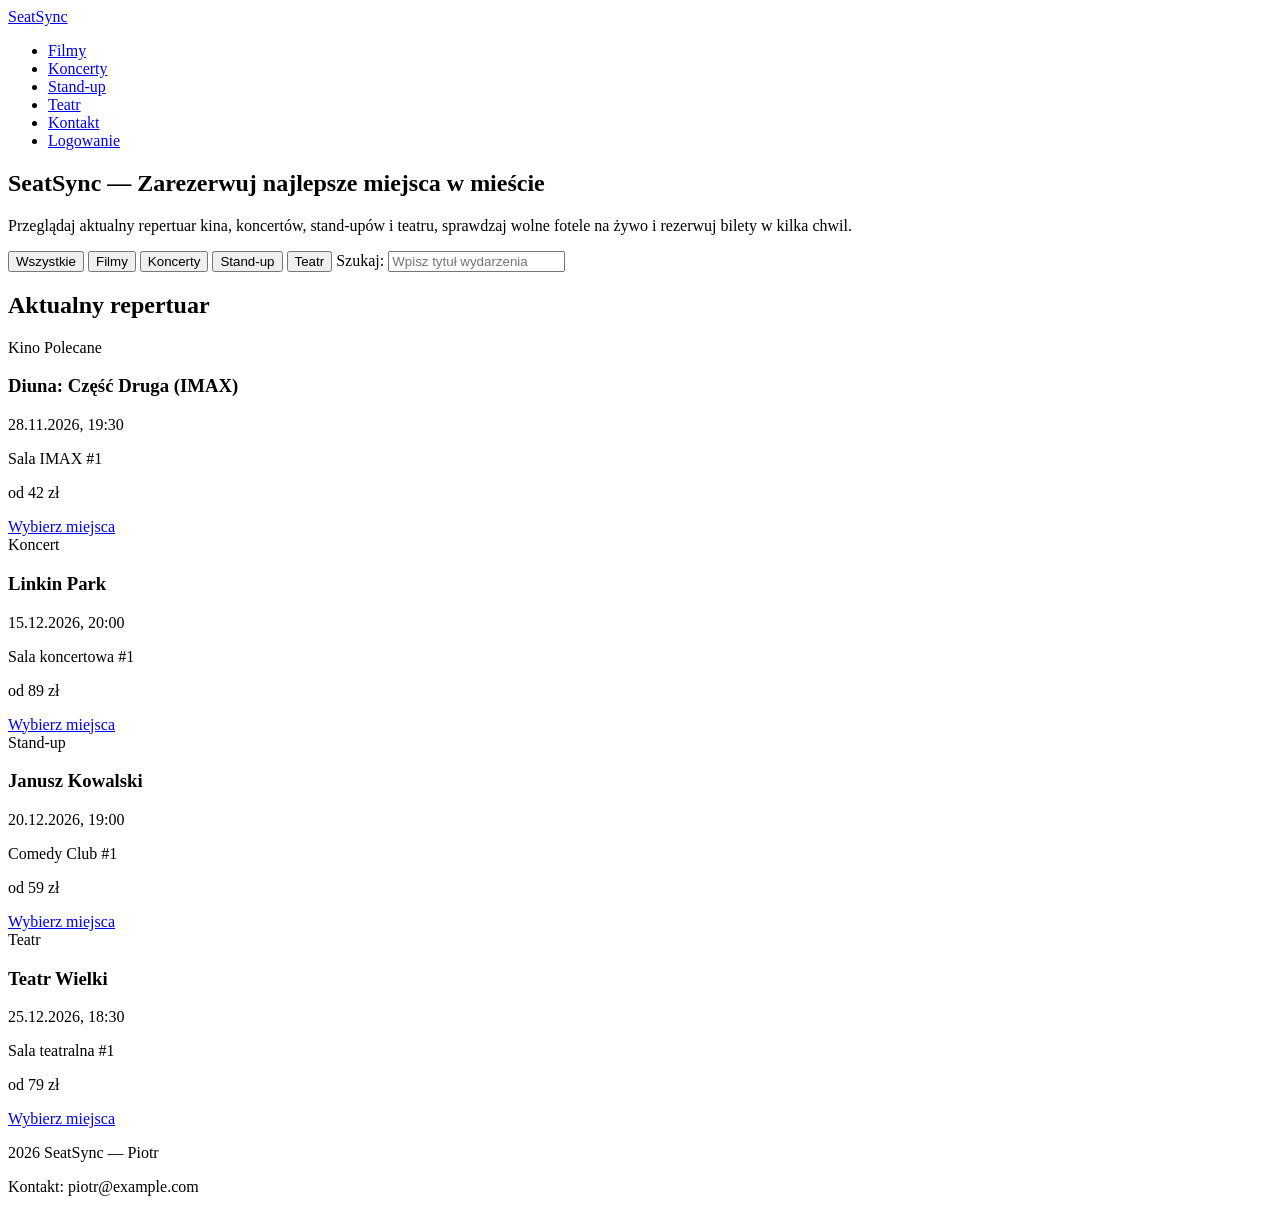
==== static_site/index.html @ e402790e "part1: Added initial HTML structure to the index.html file" ====
<!DOCTYPE html>
<html lang="pl">
<head>
    <meta charset="UTF-8">
    <meta name="viewport" content="width=device-width, initial-scale=1.0">
    <link rel="stylesheet" href="styles.css">
    <title>SeatSync — Repertuar</title>
</head>
<body>
<header>
    <a href="index.html">SeatSync</a>
    <nav>
        <ul>
            <li><a href="#filmy">Filmy</a></li>
            <li><a href="#koncerty">Koncerty</a></li>
            <li><a href="#standupy">Stand-up</a></li>
            <li><a href="#teatr">Teatr</a></li>
            <li><a href="#kontakt">Kontakt</a></li>
            <li><a href="login.html">Logowanie</a></li>
        </ul>
    </nav>
</header>
<main>
    <section class="introduction">
        <h1>SeatSync — Zarezerwuj najlepsze miejsca w mieście</h1>
        <p>Przeglądaj aktualny repertuar kina, koncertów, stand-upów i teatru, sprawdzaj wolne fotele na żywo i rezerwuj bilety w kilka chwil.</p>
        <div class="type-buttons">
            <button type="button">Wszystkie</button>
            <button type="button">Filmy</button>
            <button type="button">Koncerty</button>
            <button type="button">Stand-up</button>
            <button type="button">Teatr</button>
            <label for="search">Szukaj:</label>
            <input type="search" id="search" name="search" placeholder="Wpisz tytuł wydarzenia">
        </div>
    </section>

    <section class="events-section">
        <h2>Aktualny repertuar</h2>
        <div id="events-list">
            <article class="event-card event-card--active" id="filmy">
                <div class="event-poster">
                    <span class="event-badge">Kino</span>
                    <span class="event-featured">Polecane</span>
                </div>
                <h3>Diuna: Część Druga (IMAX)</h3>
                <p><time datetime="2026-11-28T19:30:00">28.11.2026, 19:30</time></p>
                <p>Sala IMAX #1</p>
                <p>od 42 zł</p>
                <a href="booking.html">Wybierz miejsca</a>
            </article>

            <article class="event-card" id="koncerty">
                <div class="event-poster">
                    <span class="event-badge">Koncert</span>
                </div>
                <h3>Linkin Park</h3>
                <p><time datetime="2026-12-15T20:00:00">15.12.2026, 20:00</time></p>
                <p>Sala koncertowa #1</p>
                <p>od 89 zł</p>
                <a href="booking.html">Wybierz miejsca</a>
            </article>

            <article class="event-card" id="standupy">
                <div class="event-poster">
                    <span class="event-badge">Stand-up</span>
                </div>
                <h3>Janusz Kowalski</h3>
                <p><time datetime="2026-12-20T19:00:00">20.12.2026, 19:00</time></p>
                <p>Comedy Club #1</p>
                <p>od 59 zł</p>
                <a href="booking.html">Wybierz miejsca</a>
            </article>

            <article class="event-card" id="teatr">
                <div class="event-poster">
                    <span class="event-badge">Teatr</span>
                </div>
                <h3> Teatr Wielki </h3>
                <p><time datetime="2026-12-25T18:30:00">25.12.2026, 18:30</time></p>
                <p>Sala teatralna #1</p>
                <p>od 79 zł</p>
                <a href="booking.html">Wybierz miejsca</a>
            </article>
        </div>
    </section>
</main>
<footer id="kontakt">
    <p>2026 SeatSync — Piotr</p>
    <p>Kontakt: piotr@example.com</p>
</footer>
</body>
</html>
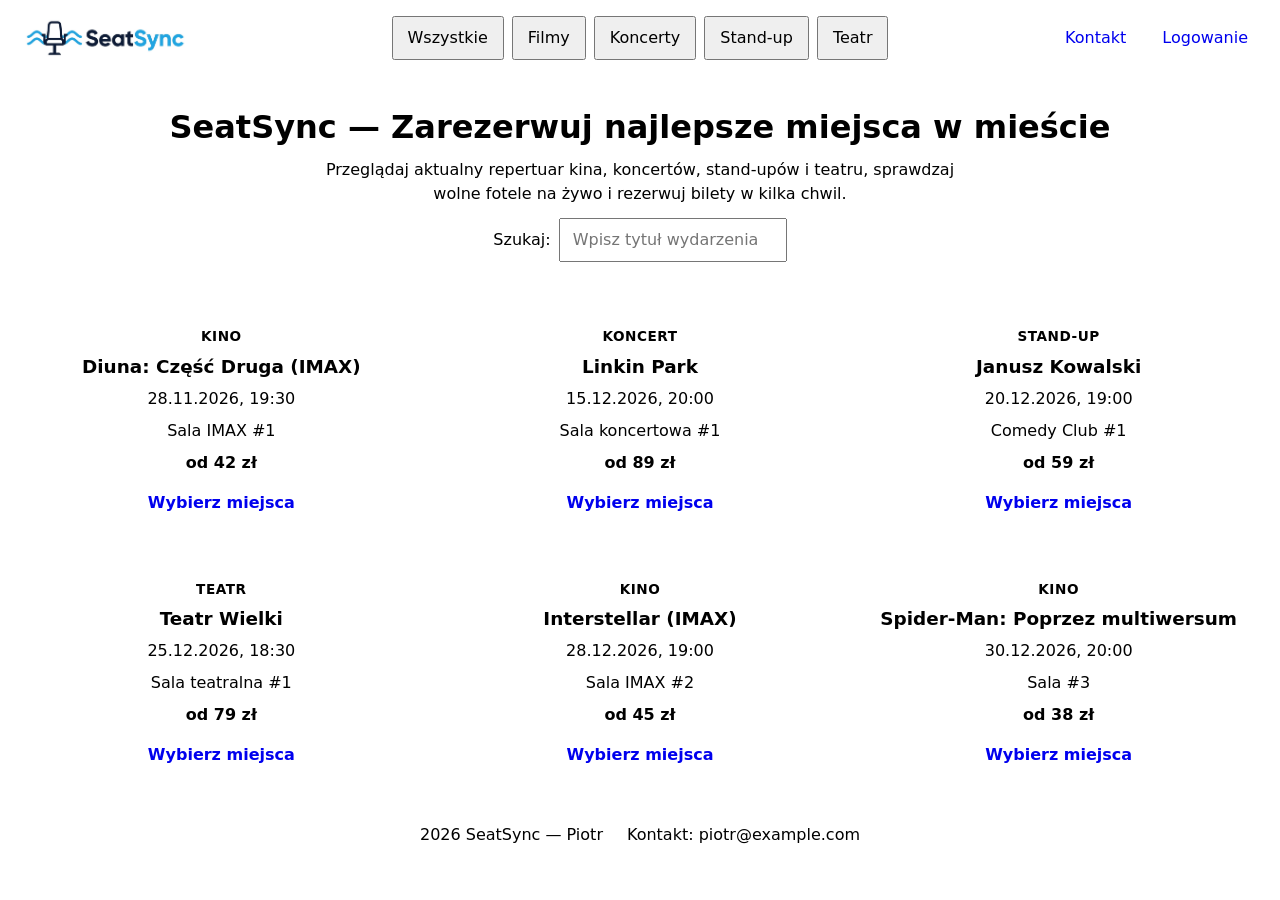
==== commit 021b4b2c: "part3: Used CSS Grid and CSS Flexbox to adjust website's layout" ====
--- a/static_site/index.html
+++ b/static_site/index.html
@@ -7,85 +7,103 @@
     <title>SeatSync — Repertuar</title>
 </head>
 <body>
-<header>
-    <a href="index.html">SeatSync</a>
-    <nav>
-        <ul>
-            <li><a href="#filmy">Filmy</a></li>
-            <li><a href="#koncerty">Koncerty</a></li>
-            <li><a href="#standupy">Stand-up</a></li>
-            <li><a href="#teatr">Teatr</a></li>
-            <li><a href="#kontakt">Kontakt</a></li>
-            <li><a href="login.html">Logowanie</a></li>
-        </ul>
+<header class="header">
+    <a class="logo" href="index.html"><img src="logo.jpg" alt="SeatSync" width="164" height="40"></a>
+    <nav class="nav">
+        <div class="filters">
+            <button class="filter-button" type="button">Wszystkie</button>
+            <button class="filter-button" type="button">Filmy</button>
+            <button class="filter-button" type="button">Koncerty</button>
+            <button class="filter-button" type="button">Stand-up</button>
+            <button class="filter-button" type="button">Teatr</button>
+        </div>
     </nav>
+    <div class="actions">
+        <a class="nav-link" href="#kontakt">Kontakt</a>
+        <a class="nav-link" href="login.html">Logowanie</a>
+    </div>
 </header>
-<main>
-    <section class="introduction">
-        <h1>SeatSync — Zarezerwuj najlepsze miejsca w mieście</h1>
+<main class="home">
+    <section class="intro">
+        <h1 class="title">SeatSync — Zarezerwuj najlepsze miejsca w mieście</h1>
         <p>Przeglądaj aktualny repertuar kina, koncertów, stand-upów i teatru, sprawdzaj wolne fotele na żywo i rezerwuj bilety w kilka chwil.</p>
-        <div class="type-buttons">
-            <button type="button">Wszystkie</button>
-            <button type="button">Filmy</button>
-            <button type="button">Koncerty</button>
-            <button type="button">Stand-up</button>
-            <button type="button">Teatr</button>
+        <div class="search">
             <label for="search">Szukaj:</label>
-            <input type="search" id="search" name="search" placeholder="Wpisz tytuł wydarzenia">
+            <input class="input" type="search" id="search" name="search" placeholder="Wpisz tytuł wydarzenia">
         </div>
     </section>
 
-    <section class="events-section">
-        <h2>Aktualny repertuar</h2>
-        <div id="events-list">
-            <article class="event-card event-card--active" id="filmy">
-                <div class="event-poster">
-                    <span class="event-badge">Kino</span>
-                    <span class="event-featured">Polecane</span>
+    <section class="events">
+        <div class="events-list" id="events-list">
+            <article class="card active" id="filmy">
+                <div class="card-top">
+                    <span class="badge">Kino</span>
                 </div>
                 <h3>Diuna: Część Druga (IMAX)</h3>
                 <p><time datetime="2026-11-28T19:30:00">28.11.2026, 19:30</time></p>
                 <p>Sala IMAX #1</p>
-                <p>od 42 zł</p>
-                <a href="booking.html">Wybierz miejsca</a>
+                <p class="price">od 42 zł</p>
+                <a class="card-link" href="booking.html">Wybierz miejsca</a>
             </article>
 
-            <article class="event-card" id="koncerty">
-                <div class="event-poster">
-                    <span class="event-badge">Koncert</span>
+            <article class="card" id="koncerty">
+                <div class="card-top">
+                    <span class="badge">Koncert</span>
                 </div>
                 <h3>Linkin Park</h3>
                 <p><time datetime="2026-12-15T20:00:00">15.12.2026, 20:00</time></p>
                 <p>Sala koncertowa #1</p>
-                <p>od 89 zł</p>
-                <a href="booking.html">Wybierz miejsca</a>
+                <p class="price">od 89 zł</p>
+                <a class="card-link" href="booking.html">Wybierz miejsca</a>
             </article>
 
-            <article class="event-card" id="standupy">
-                <div class="event-poster">
-                    <span class="event-badge">Stand-up</span>
+            <article class="card" id="standupy">
+                <div class="card-top">
+                    <span class="badge">Stand-up</span>
                 </div>
                 <h3>Janusz Kowalski</h3>
                 <p><time datetime="2026-12-20T19:00:00">20.12.2026, 19:00</time></p>
                 <p>Comedy Club #1</p>
-                <p>od 59 zł</p>
-                <a href="booking.html">Wybierz miejsca</a>
+                <p class="price">od 59 zł</p>
+                <a class="card-link" href="booking.html">Wybierz miejsca</a>
             </article>
 
-            <article class="event-card" id="teatr">
-                <div class="event-poster">
-                    <span class="event-badge">Teatr</span>
+            <article class="card" id="teatr">
+                <div class="card-top">
+                    <span class="badge">Teatr</span>
                 </div>
-                <h3> Teatr Wielki </h3>
+                <h3>Teatr Wielki</h3>
                 <p><time datetime="2026-12-25T18:30:00">25.12.2026, 18:30</time></p>
                 <p>Sala teatralna #1</p>
-                <p>od 79 zł</p>
-                <a href="booking.html">Wybierz miejsca</a>
+                <p class="price">od 79 zł</p>
+                <a class="card-link" href="booking.html">Wybierz miejsca</a>
+            </article>
+
+            <article class="card">
+                <div class="card-top">
+                    <span class="badge">Kino</span>
+                </div>
+                <h3>Interstellar (IMAX)</h3>
+                <p><time datetime="2026-12-28T19:00:00">28.12.2026, 19:00</time></p>
+                <p>Sala IMAX #2</p>
+                <p class="price">od 45 zł</p>
+                <a class="card-link" href="booking.html">Wybierz miejsca</a>
+            </article>
+
+            <article class="card">
+                <div class="card-top">
+                    <span class="badge">Kino</span>
+                </div>
+                <h3>Spider-Man: Poprzez multiwersum</h3>
+                <p><time datetime="2026-12-30T20:00:00">30.12.2026, 20:00</time></p>
+                <p>Sala #3</p>
+                <p class="price">od 38 zł</p>
+                <a class="card-link" href="booking.html">Wybierz miejsca</a>
             </article>
         </div>
     </section>
 </main>
-<footer id="kontakt">
+<footer class="footer" id="kontakt">
     <p>2026 SeatSync — Piotr</p>
     <p>Kontakt: piotr@example.com</p>
 </footer>
--- a/static_site/styles.css
+++ b/static_site/styles.css
@@ -0,0 +1,517 @@
+:root{
+
+}
+
+*, *::before, *::after{
+    box-sizing: border-box;
+}
+
+html{
+    scroll-behavior: smooth;
+}
+
+body{
+    margin: 0;
+    padding: 16px 24px;
+    font-family: system-ui, -apple-system, BlinkMacSystemFont, "Segoe UI", Roboto, sans-serif;
+    font-size: 16px;
+    line-height: 1.5;
+    display: flex;
+    flex-direction: column;
+    gap: 32px;
+}
+
+h1, h2, h3, p{
+    margin: 0;
+}
+
+.header{
+    display: grid;
+    grid-template-columns: 1fr 2fr 1fr;
+    align-items: center;
+    gap: 16px;
+}
+
+.logo{
+    display: flex;
+    justify-content: flex-start;
+    align-items: center;
+}
+
+.logo img{
+    display: block;
+}
+
+.nav{
+    display: flex;
+    justify-content: center;
+    align-items: center;
+}
+
+.nav-list{
+    display: flex;
+    flex-wrap: wrap;
+    justify-content: center;
+    align-items: center;
+    gap: 16px;
+    list-style: none;
+    margin: 0;
+    padding: 0;
+}
+
+.nav-link{
+    display: flex;
+    align-items: center;
+    padding: 6px 8px;
+    text-decoration: none;
+    font-weight: 500;
+}
+
+.nav-link:hover{
+    text-decoration: underline;
+}
+
+.actions{
+    display: flex;
+    flex-wrap: wrap;
+    justify-content: flex-end;
+    align-items: center;
+    gap: 20px;
+}
+
+
+.footer{
+    display: flex;
+    justify-content: center;
+    align-items: center;
+    flex-wrap: wrap;
+    gap: 24px;
+}
+
+
+.title{
+    font-size: 2rem;
+    line-height: 1.2;
+    text-align: center;
+}
+
+.form{
+    display: flex;
+    flex-direction: column;
+    gap: 12px;
+}
+
+.field{
+    display: flex;
+    flex-direction: column;
+    gap: 6px;
+}
+
+.input{
+    width: 100%;
+    padding: 8px 12px;
+    font: inherit;
+}
+
+.input:focus{
+
+}
+
+.check{
+    display: flex;
+    align-items: center;
+    gap: 8px;
+}
+
+.check input,
+.check label{
+    cursor: pointer;
+}
+
+.button{
+    width: 100%;
+    padding: 10px 16px;
+    font: inherit;
+    font-weight: 600;
+    cursor: pointer;
+}
+
+.button:hover{
+
+}
+
+.link{
+    text-decoration: none;
+    font-weight: 500;
+}
+
+.link:hover{
+    text-decoration: underline;
+}
+
+
+.home{
+    display: flex;
+    flex-direction: column;
+    gap: 32px;
+}
+
+.intro{
+    display: flex;
+    flex-direction: column;
+    align-items: center;
+    gap: 12px;
+    padding: 16px 0;
+}
+
+.intro p{
+    max-width: 65ch;
+    text-align: center;
+}
+
+.filters{
+    display: flex;
+    flex-wrap: wrap;
+    justify-content: center;
+    align-items: center;
+    gap: 8px;
+}
+
+.filter-button{
+    padding: 8px 14px;
+    font: inherit;
+    cursor: pointer;
+}
+
+.filter-button:hover{
+
+}
+
+.search{
+    display: flex;
+    flex-wrap: wrap;
+    justify-content: center;
+    align-items: center;
+    gap: 8px;
+}
+
+.search .input{
+    width: auto;
+}
+
+
+.events{
+    display: flex;
+    flex-direction: column;
+    gap: 16px;
+}
+
+.events-list{
+    display: grid;
+    grid-template-columns: repeat(3, 1fr);
+    gap: 24px;
+}
+
+.card{
+    display: flex;
+    flex-direction: column;
+    align-items: center;
+    gap: 8px;
+    padding: 16px;
+}
+
+.card:hover{
+
+}
+
+.card.active{
+
+}
+
+.card-top{
+    display: flex;
+    justify-content: center;
+    align-items: center;
+    gap: 8px;
+}
+
+.badge{
+    font-size: 0.85rem;
+    font-weight: 600;
+    text-transform: uppercase;
+    letter-spacing: 0.04em;
+}
+
+.card h3{
+    font-size: 1.15rem;
+    line-height: 1.3;
+    text-align: center;
+}
+
+.price{
+    font-weight: 700;
+}
+
+.card-link{
+    align-self: center;
+    padding: 8px 14px;
+    text-decoration: none;
+    font-weight: 600;
+}
+
+.card-link:hover{
+    text-decoration: underline;
+}
+
+.booking{
+    display: grid;
+    grid-template-columns: 2fr 1fr;
+    align-items: flex-start;
+    gap: 24px;
+}
+
+.back-link{
+    grid-column: 1 / 3;
+    text-decoration: none;
+    font-weight: 500;
+}
+
+.back-link:hover{
+    text-decoration: underline;
+}
+
+.hall{
+    display: flex;
+    flex-direction: column;
+    align-items: center;
+    gap: 16px;
+}
+
+.subtitle{
+    text-align: center;
+}
+
+.legend{
+    display: flex;
+    flex-wrap: wrap;
+    justify-content: center;
+    align-items: center;
+    gap: 16px;
+    list-style: none;
+    margin: 0;
+    padding: 0;
+}
+
+.legend li{
+    display: flex;
+    align-items: center;
+    gap: 6px;
+}
+
+.legend .free{
+
+}
+
+.legend .selected{
+
+}
+
+.legend .occupied{
+
+}
+
+.legend .vip{
+
+}
+
+
+.screen{
+    display: flex;
+    justify-content: center;
+    align-items: center;
+    width: 328px;
+    margin-left: 118px;
+    padding: 8px 16px;
+    font-weight: 600;
+    text-transform: uppercase;
+    letter-spacing: 0.05em;
+}
+
+.seats{
+    display: flex;
+    flex-direction: column;
+    align-items: center;
+    gap: 12px;
+}
+
+.row{
+    display: grid;
+    grid-template-columns: 110px repeat(6, auto);
+    align-items: center;
+    gap: 8px;
+}
+
+.row .seat:nth-of-type(3){
+    margin-right: 24px;
+}
+
+.row-label{
+    font-weight: 600;
+}
+
+.seat{
+    display: flex;
+    justify-content: center;
+    align-items: center;
+    width: 44px;
+    height: 40px;
+    font: inherit;
+    font-size: 0.85rem;
+    font-weight: 600;
+    transition: transform 150ms ease;
+}
+
+.seat.available{
+    cursor: pointer;
+}
+
+.seat.available:hover{
+
+}
+
+.seat:not(:disabled):hover{
+    transform: scale(1.06);
+}
+
+.seat.selected{
+
+}
+
+.seat.occupied, .seat:disabled{
+    cursor: not-allowed;
+}
+
+.seat.vip{
+
+}
+
+.summary{
+    display: flex;
+    flex-direction: column;
+    gap: 12px;
+    padding: 20px;
+}
+
+.summary h2{
+    font-size: 1.35rem;
+    line-height: 1.3;
+}
+
+.summary h3{
+    font-size: 1.1rem;
+    line-height: 1.3;
+}
+
+.seat-list{
+    display: flex;
+    flex-direction: column;
+    gap: 6px;
+    list-style: none;
+    margin: 0;
+    padding: 0;
+}
+
+.total{
+
+}
+
+.summary .link{
+    font-weight: 600;
+}
+
+.account{
+    display: grid;
+    grid-template-columns: 1fr minmax(280px, 420px) 1fr;
+    gap: 24px;
+}
+
+.account .title{
+    grid-column: 2 / 3;
+}
+
+.panel{
+    grid-column: 2 / 3;
+    display: flex;
+    flex-direction: column;
+    gap: 16px;
+    padding: 20px;
+}
+
+.panel h2{
+    font-size: 1.35rem;
+    line-height: 1.3;
+}
+
+
+@media (max-width: 900px){
+    body{
+        padding: 12px 16px;
+    }
+
+    .header{
+        grid-template-columns: 1fr;
+    }
+
+    .logo{
+        justify-content: center;
+    }
+
+    .actions{
+        justify-content: center;
+    }
+
+    .nav-list{
+        justify-content: center;
+    }
+
+    .events-list{
+        grid-template-columns: 1fr;
+    }
+
+    .booking{
+        grid-template-columns: 1fr;
+    }
+
+    .back-link{
+        grid-column: 1 / 2;
+    }
+
+    .screen{
+        width: 100%;
+        margin-left: 0;
+    }
+
+    .row{
+        grid-template-columns: 72px repeat(6, auto);
+        gap: 4px;
+    }
+
+    .seat{
+        width: 34px;
+        height: 34px;
+        font-size: 0.75rem;
+    }
+
+    .row, .seat:nth-of-type(3){
+        margin-right: 10px;
+    }
+
+    .account{
+        grid-template-columns: 1fr;
+    }
+
+    .account .title,
+    .panel{
+        grid-column: 1 / 2;
+    }
+}
